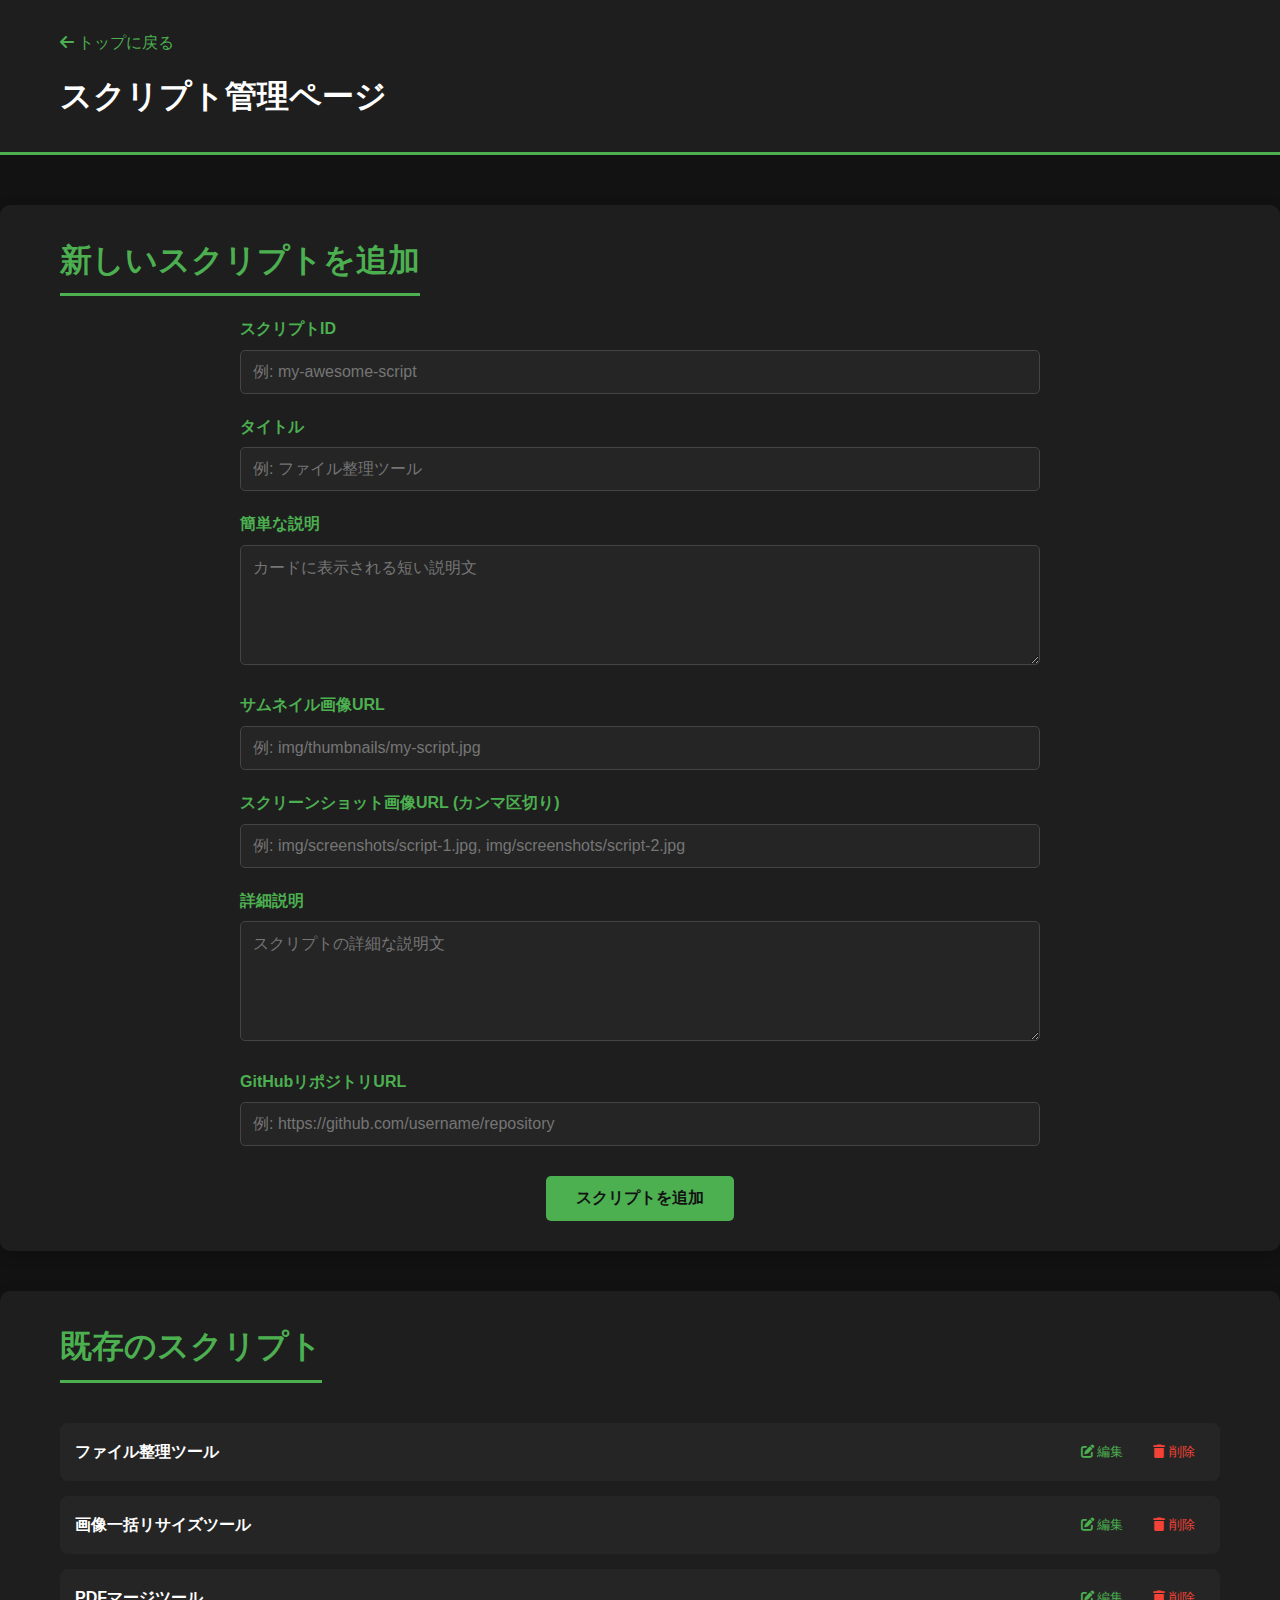
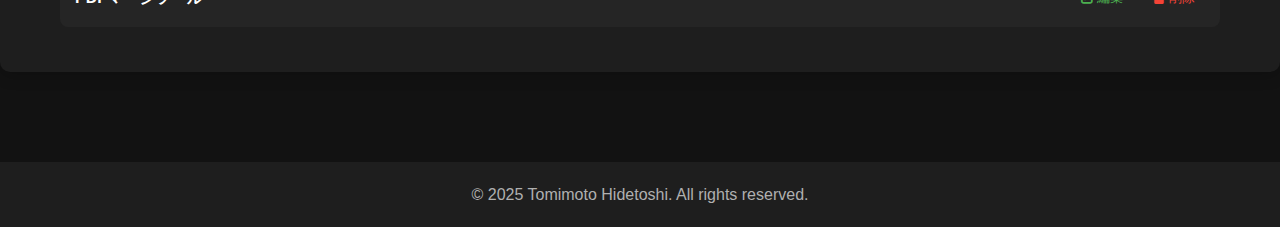
==== admin.html @ 989ba860 "Initial commit" ====
<!DOCTYPE html>
<html lang="ja">
<head>
    <meta charset="UTF-8">
    <meta name="viewport" content="width=device-width, initial-scale=1.0">
    <title>管理ページ - Tomimoto Hidetoshi</title>
    <link rel="stylesheet" href="css/style.css">
    <link rel="stylesheet" href="css/admin.css">
    <link rel="stylesheet" href="https://cdnjs.cloudflare.com/ajax/libs/font-awesome/6.0.0/css/all.min.css">
</head>
<body>
    <header class="sub-header">
        <div class="container">
            <a href="index.html" class="back-link"><i class="fas fa-arrow-left"></i> トップに戻る</a>
            <h1>スクリプト管理ページ</h1>
        </div>
    </header>

    <main>
        <section class="admin-section">
            <div class="container">
                <h2>新しいスクリプトを追加</h2>
                <form id="add-script-form" class="admin-form">
                    <div class="form-group">
                        <label for="script-id">スクリプトID</label>
                        <input type="text" id="script-id" name="script-id" required placeholder="例: my-awesome-script">
                    </div>
                    
                    <div class="form-group">
                        <label for="script-title">タイトル</label>
                        <input type="text" id="script-title" name="script-title" required placeholder="例: ファイル整理ツール">
                    </div>
                    
                    <div class="form-group">
                        <label for="script-description">簡単な説明</label>
                        <textarea id="script-description" name="script-description" required placeholder="カードに表示される短い説明文"></textarea>
                    </div>
                    
                    <div class="form-group">
                        <label for="script-thumbnail">サムネイル画像URL</label>
                        <input type="text" id="script-thumbnail" name="script-thumbnail" required placeholder="例: img/thumbnails/my-script.jpg">
                    </div>
                    
                    <div class="form-group">
                        <label for="script-images">スクリーンショット画像URL (カンマ区切り)</label>
                        <input type="text" id="script-images" name="script-images" required placeholder="例: img/screenshots/script-1.jpg, img/screenshots/script-2.jpg">
                    </div>
                    
                    <div class="form-group">
                        <label for="script-full-description">詳細説明</label>
                        <textarea id="script-full-description" name="script-full-description" required placeholder="スクリプトの詳細な説明文"></textarea>
                    </div>
                    
                    <div class="form-group">
                        <label for="script-github">GitHubリポジトリURL</label>
                        <input type="text" id="script-github" name="script-github" required placeholder="例: https://github.com/username/repository">
                    </div>
                    
                    <div class="form-actions">
                        <button type="submit" class="submit-btn">スクリプトを追加</button>
                    </div>
                </form>
            </div>
        </section>
        
        <section class="admin-section">
            <div class="container">
                <h2>既存のスクリプト</h2>
                <div id="existing-scripts" class="existing-scripts">
                    <!-- 既存のスクリプトはJavaScriptで動的に生成されます -->
                </div>
            </div>
        </section>
    </main>

    <footer>
        <div class="container">
            <p>&copy; 2025 Tomimoto Hidetoshi. All rights reserved.</p>
        </div>
    </footer>

    <script src="js/admin.js"></script>
</body>
</html>
---- css/style.css ----
:root {
    --dark-bg: #121212;
    --dark-surface: #1e1e1e;
    --dark-card: #252525;
    --accent-green: #4caf50;
    --accent-green-light: #81c784;
    --text-primary: #ffffff;
    --text-secondary: #b0b0b0;
}

* {
    margin: 0;
    padding: 0;
    box-sizing: border-box;
}

body {
    font-family: 'Segoe UI', Tahoma, Geneva, Verdana, sans-serif;
    background-color: var(--dark-bg);
    color: var(--text-primary);
    line-height: 1.6;
}

.container {
    max-width: 1200px;
    margin: 0 auto;
    padding: 0 20px;
}

/* Header Styles */
.hero {
    background-color: var(--dark-surface);
    background-image: linear-gradient(45deg, rgba(0, 0, 0, 0.7), rgba(0, 0, 0, 0.7)), url('../img/hero-bg.jpg');
    background-size: cover;
    background-position: center;
    padding: 120px 0;
    text-align: center;
    position: relative;
}

.hero h1 {
    font-size: 3rem;
    margin-bottom: 10px;
    color: var(--text-primary);
}

.subtitle {
    font-size: 1.5rem;
    margin-bottom: 20px;
    color: var(--accent-green);
}

.description {
    font-size: 1.2rem;
    max-width: 700px;
    margin: 0 auto;
    color: var(--text-secondary);
}

.sub-header {
    background-color: var(--dark-surface);
    padding: 30px 0;
    border-bottom: 3px solid var(--accent-green);
}

.back-link {
    color: var(--accent-green);
    text-decoration: none;
    display: inline-block;
    margin-bottom: 15px;
    font-size: 1rem;
    transition: color 0.3s;
}

.back-link:hover {
    color: var(--accent-green-light);
}

/* Main Content Styles */
main {
    padding: 50px 0;
}

section {
    margin-bottom: 60px;
}

h2 {
    font-size: 2rem;
    margin-bottom: 30px;
    color: var(--accent-green);
    position: relative;
    display: inline-block;
}

h2::after {
    content: '';
    position: absolute;
    bottom: -10px;
    left: 0;
    width: 100%;
    height: 3px;
    background-color: var(--accent-green);
}

/* Script Grid Styles */
.script-grid {
    display: grid;
    grid-template-columns: repeat(auto-fill, minmax(300px, 1fr));
    gap: 30px;
}

.script-card {
    background-color: var(--dark-card);
    border-radius: 10px;
    overflow: hidden;
    transition: transform 0.3s, box-shadow 0.3s;
    box-shadow: 0 4px 10px rgba(0, 0, 0, 0.2);
}

.script-card:hover {
    transform: translateY(-5px);
    box-shadow: 0 10px 20px rgba(0, 0, 0, 0.3);
}

.script-card-img {
    width: 100%;
    height: 180px;
    object-fit: cover;
}

.script-card-content {
    padding: 20px;
}

.script-card-title {
    font-size: 1.3rem;
    margin-bottom: 10px;
    color: var(--text-primary);
}

.script-card-description {
    color: var(--text-secondary);
    margin-bottom: 15px;
    display: -webkit-box;
    -webkit-line-clamp: 3;
    -webkit-box-orient: vertical;
    overflow: hidden;
}

.script-card-link {
    display: inline-block;
    background-color: var(--accent-green);
    color: var(--dark-bg);
    text-decoration: none;
    padding: 8px 15px;
    border-radius: 5px;
    font-weight: bold;
    transition: background-color 0.3s;
}

.script-card-link:hover {
    background-color: var(--accent-green-light);
}

/* Script Detail Styles */
.script-detail {
    background-color: var(--dark-surface);
    border-radius: 10px;
    padding: 30px;
    box-shadow: 0 4px 15px rgba(0, 0, 0, 0.2);
}

.script-content {
    margin-bottom: 30px;
}

.script-images {
    display: grid;
    grid-template-columns: repeat(auto-fit, minmax(300px, 1fr));
    gap: 20px;
    margin-bottom: 30px;
}

.script-image {
    width: 100%;
    border-radius: 8px;
    box-shadow: 0 4px 8px rgba(0, 0, 0, 0.2);
}

.script-description {
    line-height: 1.8;
    margin-bottom: 30px;
}

.github-link {
    margin-top: 30px;
    text-align: center;
}

.github-link a {
    display: inline-block;
    background-color: var(--dark-card);
    color: var(--text-primary);
    text-decoration: none;
    padding: 12px 25px;
    border-radius: 5px;
    font-weight: bold;
    border: 2px solid var(--accent-green);
    transition: all 0.3s;
}

.github-link a i {
    margin-right: 8px;
}

.github-link a:hover {
    background-color: var(--accent-green);
    color: var(--dark-bg);
}

/* Contact Styles */
.contact {
    background-color: var(--dark-surface);
    border-radius: 10px;
    padding: 30px;
    text-align: center;
}

.contact-info {
    margin-top: 20px;
}

.social-link {
    display: inline-block;
    color: var(--accent-green);
    text-decoration: none;
    margin: 10px;
    font-size: 1.2rem;
    transition: color 0.3s;
}

.social-link:hover {
    color: var(--accent-green-light);
}

/* Footer Styles */
footer {
    background-color: var(--dark-surface);
    padding: 20px 0;
    text-align: center;
    color: var(--text-secondary);
}

/* Responsive Styles */
@media (max-width: 768px) {
    .hero {
        padding: 80px 0;
    }
    
    .hero h1 {
        font-size: 2.5rem;
    }
    
    .subtitle {
        font-size: 1.2rem;
    }
    
    .script-grid {
        grid-template-columns: repeat(auto-fill, minmax(250px, 1fr));
    }
}

@media (max-width: 480px) {
    .hero h1 {
        font-size: 2rem;
    }
    
    .script-grid {
        grid-template-columns: 1fr;
    }
}
---- css/admin.css ----
/* Admin Page Styles */
.admin-section {
    background-color: var(--dark-surface);
    border-radius: 10px;
    padding: 30px;
    margin-bottom: 40px;
    box-shadow: 0 4px 15px rgba(0, 0, 0, 0.2);
}

.admin-form {
    max-width: 800px;
    margin: 0 auto;
}

.form-group {
    margin-bottom: 20px;
}

.form-group label {
    display: block;
    margin-bottom: 8px;
    font-weight: bold;
    color: var(--accent-green);
}

.form-group input,
.form-group textarea {
    width: 100%;
    padding: 12px;
    border-radius: 5px;
    border: 1px solid #444;
    background-color: var(--dark-card);
    color: var(--text-primary);
    font-size: 1rem;
}

.form-group textarea {
    min-height: 120px;
    resize: vertical;
}

.form-actions {
    margin-top: 30px;
    text-align: center;
}

.submit-btn {
    background-color: var(--accent-green);
    color: var(--dark-bg);
    border: none;
    padding: 12px 30px;
    border-radius: 5px;
    font-size: 1rem;
    font-weight: bold;
    cursor: pointer;
    transition: background-color 0.3s;
}

.submit-btn:hover {
    background-color: var(--accent-green-light);
}

/* Existing Scripts List */
.existing-scripts {
    margin-top: 20px;
}

.script-item {
    background-color: var(--dark-card);
    border-radius: 8px;
    padding: 15px;
    margin-bottom: 15px;
    display: flex;
    justify-content: space-between;
    align-items: center;
}

.script-item-title {
    font-weight: bold;
    color: var(--text-primary);
}

.script-item-actions {
    display: flex;
    gap: 10px;
}

.edit-btn,
.delete-btn {
    background: none;
    border: none;
    cursor: pointer;
    padding: 5px 10px;
    border-radius: 4px;
    transition: background-color 0.3s;
}

.edit-btn {
    color: var(--accent-green);
}

.edit-btn:hover {
    background-color: rgba(76, 175, 80, 0.2);
}

.delete-btn {
    color: #f44336;
}

.delete-btn:hover {
    background-color: rgba(244, 67, 54, 0.2);
}

/* Responsive Styles */
@media (max-width: 768px) {
    .admin-section {
        padding: 20px;
    }
}

@media (max-width: 480px) {
    .script-item {
        flex-direction: column;
        align-items: flex-start;
    }
    
    .script-item-actions {
        margin-top: 10px;
    }
}
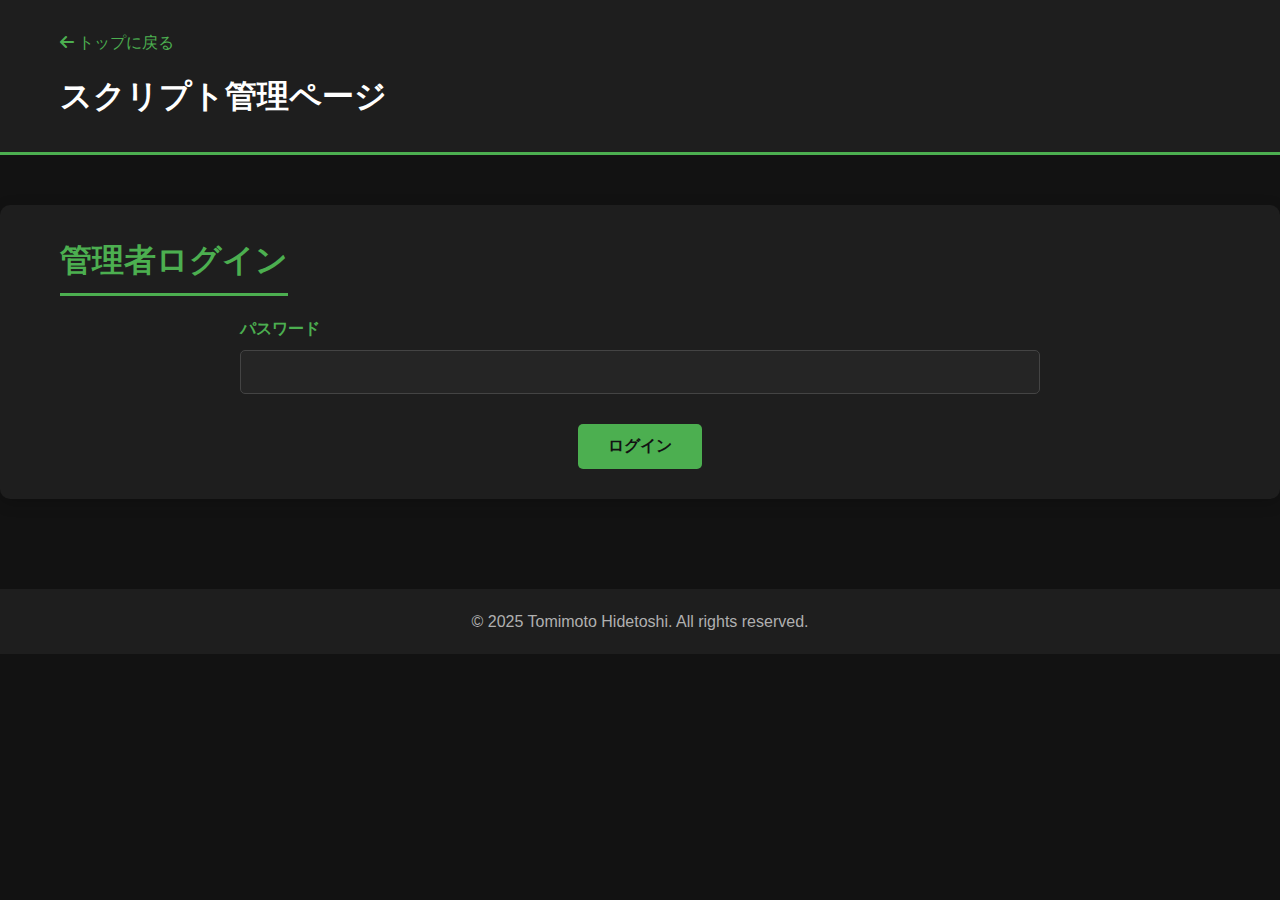
==== commit 7f072de6: "管理機能追加" ====
--- a/admin.html
+++ b/admin.html
@@ -17,60 +17,80 @@
     </header>
 
     <main>
-        <section class="admin-section">
+        <!-- ログイン画面 -->
+        <section id="login-section" class="admin-section">
             <div class="container">
-                <h2>新しいスクリプトを追加</h2>
-                <form id="add-script-form" class="admin-form">
+                <h2>管理者ログイン</h2>
+                <form id="login-form" class="admin-form">
                     <div class="form-group">
-                        <label for="script-id">スクリプトID</label>
-                        <input type="text" id="script-id" name="script-id" required placeholder="例: my-awesome-script">
-                    </div>
-                    
-                    <div class="form-group">
-                        <label for="script-title">タイトル</label>
-                        <input type="text" id="script-title" name="script-title" required placeholder="例: ファイル整理ツール">
-                    </div>
-                    
-                    <div class="form-group">
-                        <label for="script-description">簡単な説明</label>
-                        <textarea id="script-description" name="script-description" required placeholder="カードに表示される短い説明文"></textarea>
-                    </div>
-                    
-                    <div class="form-group">
-                        <label for="script-thumbnail">サムネイル画像URL</label>
-                        <input type="text" id="script-thumbnail" name="script-thumbnail" required placeholder="例: img/thumbnails/my-script.jpg">
-                    </div>
-                    
-                    <div class="form-group">
-                        <label for="script-images">スクリーンショット画像URL (カンマ区切り)</label>
-                        <input type="text" id="script-images" name="script-images" required placeholder="例: img/screenshots/script-1.jpg, img/screenshots/script-2.jpg">
-                    </div>
-                    
-                    <div class="form-group">
-                        <label for="script-full-description">詳細説明</label>
-                        <textarea id="script-full-description" name="script-full-description" required placeholder="スクリプトの詳細な説明文"></textarea>
-                    </div>
-                    
-                    <div class="form-group">
-                        <label for="script-github">GitHubリポジトリURL</label>
-                        <input type="text" id="script-github" name="script-github" required placeholder="例: https://github.com/username/repository">
+                        <label for="password">パスワード</label>
+                        <input type="password" id="password" name="password" required>
                     </div>
                     
                     <div class="form-actions">
-                        <button type="submit" class="submit-btn">スクリプトを追加</button>
+                        <button type="submit" class="submit-btn">ログイン</button>
                     </div>
                 </form>
             </div>
         </section>
         
-        <section class="admin-section">
-            <div class="container">
-                <h2>既存のスクリプト</h2>
-                <div id="existing-scripts" class="existing-scripts">
-                    <!-- 既存のスクリプトはJavaScriptで動的に生成されます -->
+        <!-- 管理画面（最初は非表示） -->
+        <div id="admin-content" style="display: none;">
+            <section class="admin-section">
+                <div class="container">
+                    <h2>新しいスクリプトを追加</h2>
+                    <form id="add-script-form" class="admin-form">
+                        <div class="form-group">
+                            <label for="script-id">スクリプトID</label>
+                            <input type="text" id="script-id" name="script-id" required placeholder="例: my-awesome-script">
+                        </div>
+                        
+                        <div class="form-group">
+                            <label for="script-title">タイトル</label>
+                            <input type="text" id="script-title" name="script-title" required placeholder="例: ファイル整理ツール">
+                        </div>
+                        
+                        <div class="form-group">
+                            <label for="script-description">簡単な説明</label>
+                            <textarea id="script-description" name="script-description" required placeholder="カードに表示される短い説明文"></textarea>
+                        </div>
+                        
+                        <div class="form-group">
+                            <label for="script-thumbnail">サムネイル画像URL</label>
+                            <input type="text" id="script-thumbnail" name="script-thumbnail" required placeholder="例: img/thumbnails/my-script.jpg">
+                        </div>
+                        
+                        <div class="form-group">
+                            <label for="script-images">スクリーンショット画像URL (カンマ区切り)</label>
+                            <input type="text" id="script-images" name="script-images" required placeholder="例: img/screenshots/script-1.jpg, img/screenshots/script-2.jpg">
+                        </div>
+                        
+                        <div class="form-group">
+                            <label for="script-full-description">詳細説明</label>
+                            <textarea id="script-full-description" name="script-full-description" required placeholder="スクリプトの詳細な説明文"></textarea>
+                        </div>
+                        
+                        <div class="form-group">
+                            <label for="script-github">GitHubリポジトリURL</label>
+                            <input type="text" id="script-github" name="script-github" required placeholder="例: https://github.com/username/repository">
+                        </div>
+                        
+                        <div class="form-actions">
+                            <button type="submit" class="submit-btn">スクリプトを追加</button>
+                        </div>
+                    </form>
                 </div>
-            </div>
-        </section>
+            </section>
+            
+            <section class="admin-section">
+                <div class="container">
+                    <h2>既存のスクリプト</h2>
+                    <div id="existing-scripts" class="existing-scripts">
+                        <!-- 既存のスクリプトはJavaScriptで動的に生成されます -->
+                    </div>
+                </div>
+            </section>
+        </div>
     </main>
 
     <footer>
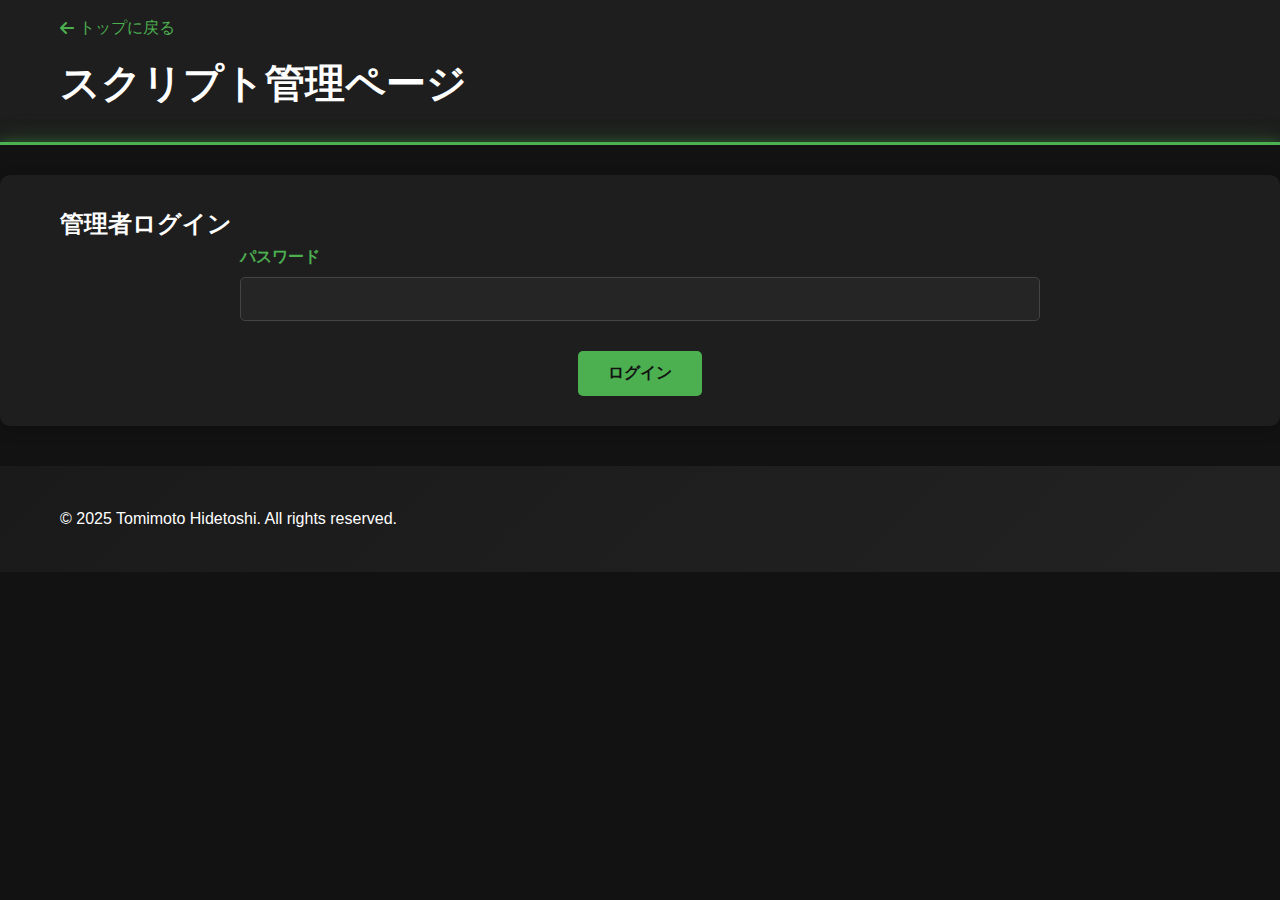
==== commit 196bb8a5: "アプリ分類機能を追加" ====
--- a/admin.html
+++ b/admin.html
@@ -3,10 +3,136 @@
 <head>
     <meta charset="UTF-8">
     <meta name="viewport" content="width=device-width, initial-scale=1.0">
-    <title>管理ページ - Tomimoto Hidetoshi</title>
+    <title>管理画面 - Scripts hub</title>
     <link rel="stylesheet" href="css/style.css">
     <link rel="stylesheet" href="css/admin.css">
     <link rel="stylesheet" href="https://cdnjs.cloudflare.com/ajax/libs/font-awesome/6.0.0/css/all.min.css">
+    <style>
+        .script-item {
+            display: flex;
+            align-items: center;
+            padding: 15px;
+            margin-bottom: 10px;
+            background-color: #333333;
+            border-radius: 5px;
+            border: 1px solid #555;
+            color: white;
+        }
+        
+        .script-item-title {
+            flex-grow: 1;
+            font-weight: bold;
+            font-size: 16px;
+            color: white;
+        }
+        
+        .script-item-actions {
+            display: flex;
+            gap: 10px;
+        }
+        
+        .order-actions {
+            display: flex;
+            gap: 5px;
+            margin-right: 15px;
+        }
+        
+        .order-btn {
+            background-color: #4a90e2;
+            color: white;
+            border: none;
+            border-radius: 3px;
+            padding: 6px 10px;
+            cursor: pointer;
+            font-size: 14px;
+            font-weight: bold;
+        }
+        
+        .order-btn:hover {
+            background-color: #3a7bc8;
+        }
+        
+        .order-btn:disabled {
+            opacity: 0.5;
+            cursor: not-allowed;
+            background-color: #7a7a7a;
+        }
+        
+        .edit-btn {
+            background-color: #4caf50;
+            color: white;
+            border: none;
+            border-radius: 3px;
+            padding: 6px 12px;
+            cursor: pointer;
+            font-weight: bold;
+        }
+        
+        .edit-btn:hover {
+            background-color: #3d8b40;
+        }
+        
+        .delete-btn {
+            background-color: #f44336;
+            color: white;
+            border: none;
+            border-radius: 3px;
+            padding: 6px 12px;
+            cursor: pointer;
+            font-weight: bold;
+        }
+        
+        .delete-btn:hover {
+            background-color: #d32f2f;
+        }
+        
+        .section-description {
+            margin-bottom: 20px;
+            color: #666;
+            font-size: 16px;
+        }
+        
+        .target-apps-container {
+            display: flex;
+            flex-wrap: wrap;
+            gap: 15px;
+            margin-top: 10px;
+        }
+        
+        .app-checkbox {
+            display: flex;
+            align-items: center;
+            background-color: #444;
+            padding: 8px 12px;
+            border-radius: 5px;
+            cursor: pointer;
+        }
+        
+        .app-checkbox:hover {
+            background-color: #555;
+        }
+        
+        .app-checkbox input {
+            margin-right: 8px;
+        }
+        
+        .app-checkbox label {
+            color: white;
+            cursor: pointer;
+        }
+        
+        .target-app-icons {
+            display: flex;
+            gap: 8px;
+            margin-right: 15px;
+        }
+        
+        .app-icon {
+            width: 24px;
+            height: 24px;
+            border-radius: 4px;
+        }
+    </style>
 </head>
 <body>
     <header class="sub-header">
@@ -56,13 +182,13 @@
                         </div>
                         
                         <div class="form-group">
-                            <label for="script-thumbnail">サムネイル画像URL</label>
-                            <input type="text" id="script-thumbnail" name="script-thumbnail" required placeholder="例: img/thumbnails/my-script.jpg">
-                        </div>
-                        
-                        <div class="form-group">
-                            <label for="script-images">スクリーンショット画像URL (カンマ区切り)</label>
-                            <input type="text" id="script-images" name="script-images" required placeholder="例: img/screenshots/script-1.jpg, img/screenshots/script-2.jpg">
+                            <label for="script-thumbnail">サムネイル画像</label>
+                            <input type="text" id="script-thumbnail" name="script-thumbnail" required placeholder="例: my-script.jpg（img/thumbnails/は自動追加されます）">
+                        </div>
+                        
+                        <div class="form-group">
+                            <label for="script-images">スクリーンショット画像 (カンマ区切り)</label>
+                            <input type="text" id="script-images" name="script-images" required placeholder="例: script-1.jpg, script-2.jpg（img/screenshots/は自動追加されます）">
                         </div>
                         
                         <div class="form-group">
@@ -73,6 +199,28 @@
                         <div class="form-group">
                             <label for="script-github">GitHubリポジトリURL</label>
                             <input type="text" id="script-github" name="script-github" required placeholder="例: https://github.com/username/repository">
+                        </div>
+                        
+                        <div class="form-group">
+                            <label>対象アプリ</label>
+                            <div class="target-apps-container">
+                                <div class="app-checkbox">
+                                    <input type="checkbox" id="app-photoshop" name="target-apps" value="photoshop">
+                                    <label for="app-photoshop">Photoshop</label>
+                                </div>
+                                <div class="app-checkbox">
+                                    <input type="checkbox" id="app-blender" name="target-apps" value="blender">
+                                    <label for="app-blender">Blender</label>
+                                </div>
+                                <div class="app-checkbox">
+                                    <input type="checkbox" id="app-figma" name="target-apps" value="figma">
+                                    <label for="app-figma">Figma</label>
+                                </div>
+                                <div class="app-checkbox">
+                                    <input type="checkbox" id="app-chrome" name="target-apps" value="chrome">
+                                    <label for="app-chrome">Chrome</label>
+                                </div>
+                            </div>
                         </div>
                         
                         <div class="form-actions">
@@ -85,6 +233,7 @@
             <section class="admin-section">
                 <div class="container">
                     <h2>既存のスクリプト</h2>
+                    <p class="section-description">スクリプトの順番を変更するには、上下の矢印ボタンを使用してください。</p>
                     <div id="existing-scripts" class="existing-scripts">
                         <!-- 既存のスクリプトはJavaScriptで動的に生成されます -->
                     </div>
--- a/css/style.css
+++ b/css/style.css
@@ -2,8 +2,8 @@
     --dark-bg: #121212;
     --dark-surface: #1e1e1e;
     --dark-card: #252525;
-    --accent-green: #4caf50;
-    --accent-green-light: #81c784;
+    --accent-green: #4CAF50;
+    --accent-green-light: #3e8e41;
     --text-primary: #ffffff;
     --text-secondary: #b0b0b0;
 }
@@ -15,10 +15,10 @@
 }
 
 body {
-    font-family: 'Segoe UI', Tahoma, Geneva, Verdana, sans-serif;
+    font-family: 'Helvetica Neue', Arial, sans-serif;
+    line-height: 1.6;
+    color: var(--text-primary);
     background-color: var(--dark-bg);
-    color: var(--text-primary);
-    line-height: 1.6;
 }
 
 .container {
@@ -27,95 +27,167 @@
     padding: 0 20px;
 }
 
-/* Header Styles */
+/* ヘッダー */
 .hero {
-    background-color: var(--dark-surface);
-    background-image: linear-gradient(45deg, rgba(0, 0, 0, 0.7), rgba(0, 0, 0, 0.7)), url('../img/hero-bg.jpg');
-    background-size: cover;
-    background-position: center;
-    padding: 120px 0;
+    background: linear-gradient(-45deg, #121212, #1e1e1e, #252525, #1a1a1a);
+    background-size: 400% 400%;
+    animation: gradientBG 15s ease infinite;
+    color: var(--text-primary);
+    padding: 100px 0;
     text-align: center;
     position: relative;
+    overflow: hidden;
+}
+
+@keyframes gradientBG {
+    0% {
+        background-position: 0% 50%;
+    }
+    50% {
+        background-position: 100% 50%;
+    }
+    100% {
+        background-position: 0% 50%;
+    }
+}
+
+.particles-container {
+    position: absolute;
+    top: 0;
+    left: 0;
+    width: 100%;
+    height: 100%;
+    z-index: 1;
+}
+
+.hero .container {
+    position: relative;
+    z-index: 2;
 }
 
 .hero h1 {
-    font-size: 3rem;
-    margin-bottom: 10px;
-    color: var(--text-primary);
-}
-
-.subtitle {
+    margin: 0;
+    font-size: 3.5rem;
+    font-weight: 700;
+    position: relative;
+    display: inline-block;
+    animation: fadeInUp 0.8s ease-out forwards;
+}
+
+.hero h1::before {
+    content: "Scripts hub";
+    position: absolute;
+    top: 0;
+    left: 0;
+    width: 100%;
+    height: 100%;
+    background: linear-gradient(90deg, 
+        transparent 0%, 
+        rgba(76, 175, 80, 0.3) 20%, 
+        rgba(255, 255, 255, 0.8) 30%, 
+        rgba(76, 175, 80, 0.3) 40%, 
+        transparent 100%);
+    background-size: 300% 100%;
+    -webkit-background-clip: text;
+    background-clip: text;
+    color: transparent;
+    animation: shimmer 6s ease-in-out infinite 1s;
+}
+
+.byline {
     font-size: 1.5rem;
-    margin-bottom: 20px;
+    font-weight: 400;
+    display: block;
+    margin-top: 5px;
     color: var(--accent-green);
-}
-
-.description {
+    animation: fadeInUp 0.8s ease-out 0.3s forwards;
+    opacity: 0;
+    animation-fill-mode: forwards;
+}
+
+.hero-description {
+    max-width: 600px;
+    margin: 20px auto;
     font-size: 1.2rem;
-    max-width: 700px;
-    margin: 0 auto;
     color: var(--text-secondary);
-}
-
-.sub-header {
-    background-color: var(--dark-surface);
-    padding: 30px 0;
-    border-bottom: 3px solid var(--accent-green);
-}
-
-.back-link {
-    color: var(--accent-green);
+    animation: fadeIn 1s ease-out 0.5s forwards;
+    opacity: 0;
+    line-height: 1.8;
+}
+
+@keyframes fadeIn {
+    from {
+        opacity: 0;
+        transform: translateY(20px);
+    }
+    to {
+        opacity: 1;
+        transform: translateY(0);
+    }
+}
+
+.cta-button {
+    display: inline-block;
+    background-color: var(--accent-green);
+    color: white;
+    padding: 12px 30px;
+    border-radius: 50px;
     text-decoration: none;
+    font-weight: bold;
+    margin-top: 20px;
+    transition: all 0.3s ease;
+    animation: pulse 2s infinite;
+}
+
+.cta-button:hover {
+    background-color: var(--accent-green-light);
+    transform: translateY(-3px);
+    box-shadow: 0 10px 20px rgba(0, 0, 0, 0.2);
+}
+
+@keyframes pulse {
+    0% {
+        transform: scale(1);
+    }
+    50% {
+        transform: scale(1.05);
+    }
+    100% {
+        transform: scale(1);
+    }
+}
+
+/* セクションタイトル */
+.section-title {
+    font-size: 1.8rem;
+    margin-bottom: 30px;
+    color: var(--text-primary);
+    position: relative;
     display: inline-block;
-    margin-bottom: 15px;
-    font-size: 1rem;
-    transition: color 0.3s;
-}
-
-.back-link:hover {
-    color: var(--accent-green-light);
-}
-
-/* Main Content Styles */
-main {
-    padding: 50px 0;
-}
-
-section {
-    margin-bottom: 60px;
-}
-
-h2 {
-    font-size: 2rem;
-    margin-bottom: 30px;
-    color: var(--accent-green);
-    position: relative;
-    display: inline-block;
-}
-
-h2::after {
-    content: '';
-    position: absolute;
-    bottom: -10px;
-    left: 0;
-    width: 100%;
-    height: 3px;
-    background-color: var(--accent-green);
-}
-
-/* Script Grid Styles */
+    animation: slideInFromLeft 0.6s ease-out forwards;
+}
+
+/* スクリプト一覧 */
+.scripts {
+    padding: 60px 0;
+    background-color: var(--dark-bg);
+}
+
 .script-grid {
     display: grid;
     grid-template-columns: repeat(auto-fill, minmax(300px, 1fr));
     gap: 30px;
 }
 
+/* スクリプトカード */
 .script-card {
     background-color: var(--dark-card);
     border-radius: 10px;
     overflow: hidden;
-    transition: transform 0.3s, box-shadow 0.3s;
-    box-shadow: 0 4px 10px rgba(0, 0, 0, 0.2);
+    box-shadow: 0 4px 15px rgba(0, 0, 0, 0.2);
+    transition: transform 0.3s ease, box-shadow 0.3s ease;
+    display: flex;
+    flex-direction: column;
 }
 
 .script-card:hover {
@@ -123,84 +195,269 @@
     box-shadow: 0 10px 20px rgba(0, 0, 0, 0.3);
 }
 
+.script-card-img-container {
+    position: relative;
+    width: 100%;
+    padding-top: 56.25%; /* 16:9のアスペクト比 */
+    background-color: #000;
+    overflow: hidden;
+}
+
 .script-card-img {
-    width: 100%;
-    height: 180px;
-    object-fit: cover;
+    position: absolute;
+    top: 50%;
+    left: 50%;
+    transform: translate(-50%, -50%);
+    width: 100%;
+    height: 100%;
+    object-fit: contain;
 }
 
 .script-card-content {
     padding: 20px;
+    flex-grow: 1;
+    display: flex;
+    flex-direction: column;
 }
 
 .script-card-title {
-    font-size: 1.3rem;
+    margin-top: 0;
     margin-bottom: 10px;
+    font-size: 1.2rem;
     color: var(--text-primary);
 }
 
 .script-card-description {
+    margin-bottom: 15px;
     color: var(--text-secondary);
-    margin-bottom: 15px;
+    font-size: 0.9rem;
     display: -webkit-box;
     -webkit-line-clamp: 3;
+    line-clamp: 3;
     -webkit-box-orient: vertical;
     overflow: hidden;
+    flex-grow: 1;
+}
+
+.script-card-footer {
+    display: flex;
+    justify-content: space-between;
+    align-items: center;
+    margin-top: auto;
+}
+
+.target-app-text {
+    display: flex;
+    flex-wrap: wrap;
+    gap: 6px;
+}
+
+.app-label {
+    font-size: 0.8rem;
+    color: var(--accent-green);
+    padding: 2px 6px;
+    border: 1px solid var(--accent-green);
+    border-radius: 3px;
+    transition: all 0.2s ease;
+}
+
+.app-label:hover {
+    background-color: rgba(76, 175, 80, 0.1);
+}
+
+.admin-app-text {
+    margin-right: 15px;
 }
 
 .script-card-link {
     display: inline-block;
+    padding: 8px 15px;
     background-color: var(--accent-green);
-    color: var(--dark-bg);
+    color: var(--text-primary);
     text-decoration: none;
-    padding: 8px 15px;
-    border-radius: 5px;
-    font-weight: bold;
-    transition: background-color 0.3s;
+    border-radius: 4px;
+    font-size: 0.9rem;
+    transition: background-color 0.3s ease;
+    align-self: flex-end;
 }
 
 .script-card-link:hover {
     background-color: var(--accent-green-light);
 }
 
-/* Script Detail Styles */
+/* スクリプト詳細 */
 .script-detail {
+    margin-bottom: 60px;
+    padding-top: 60px;
+}
+
+.sub-header {
     background-color: var(--dark-surface);
-    border-radius: 10px;
-    padding: 30px;
-    box-shadow: 0 4px 15px rgba(0, 0, 0, 0.2);
+    padding: 15px 0 30px 0;
+    position: relative;
+    overflow: hidden;
+}
+
+.sub-header::after {
+    content: '';
+    position: absolute;
+    bottom: 0;
+    left: 0;
+    width: 100%;
+    height: 3px;
+    background: var(--accent-green);
+    box-shadow: 
+        0 0 10px rgba(76, 175, 80, 0.7),
+        0 0 20px rgba(76, 175, 80, 0.5),
+        0 0 30px rgba(76, 175, 80, 0.3);
+    z-index: 1;
+    animation: glowingLine 2s ease-in-out infinite;
+}
+
+@keyframes glowingLine {
+    0%, 100% {
+        box-shadow: 
+            0 0 10px rgba(76, 175, 80, 0.7),
+            0 0 20px rgba(76, 175, 80, 0.5),
+            0 0 30px rgba(76, 175, 80, 0.3);
+    }
+    50% {
+        box-shadow: 
+            0 0 15px rgba(76, 175, 80, 0.9),
+            0 0 30px rgba(76, 175, 80, 0.7),
+            0 0 45px rgba(76, 175, 80, 0.5);
+    }
+}
+
+.header-content {
+    display: flex;
+    flex-direction: column;
+    gap: 20px;
+    position: relative;
+    z-index: 2;
+}
+
+.sub-header h1 {
+    margin: 0;
+    font-size: 2.5rem;
+    color: var(--text-primary);
+    position: relative;
+    display: block;
+    animation: fadeInUp 0.8s ease-out forwards;
+    white-space: nowrap;
+    padding-top: 10px;
+}
+
+.back-link {
+    color: var(--accent-green);
+    text-decoration: none;
+    font-size: 1rem;
+    display: inline-flex;
+    align-items: center;
+    transition: color 0.3s ease;
+}
+
+.back-link i {
+    margin-right: 5px;
+}
+
+.back-link:hover {
+    color: var(--text-primary);
 }
 
 .script-content {
     margin-bottom: 30px;
 }
 
-.script-images {
+.script-layout {
     display: grid;
-    grid-template-columns: repeat(auto-fit, minmax(300px, 1fr));
-    gap: 20px;
-    margin-bottom: 30px;
-}
-
-.script-image {
-    width: 100%;
+    grid-template-columns: 1fr 1fr;
+    gap: 30px;
+}
+
+.script-gallery {
+    width: 100%;
+    animation: fadeInUp 0.8s ease-out 0.2s forwards;
+    opacity: 0;
+    animation-fill-mode: forwards;
+}
+
+.main-image-container {
+    position: relative;
+    width: 100%;
+    margin-bottom: 15px;
+    background-color: #000;
     border-radius: 8px;
-    box-shadow: 0 4px 8px rgba(0, 0, 0, 0.2);
+    overflow: hidden;
+}
+
+.main-image {
+    position: relative;
+    width: 100%;
+    padding-top: 56.25%;
+    overflow: hidden;
+}
+
+.main-image img {
+    position: absolute;
+    top: 0;
+    left: 0;
+    width: 100%;
+    height: 100%;
+    object-fit: contain;
+    background-color: #000;
+}
+
+.thumbnail-container {
+    display: flex;
+    flex-wrap: wrap;
+    gap: 10px;
+    margin-top: 10px;
+}
+
+.thumbnail {
+    width: 80px;
+    height: 45px;
+    border-radius: 4px;
+    cursor: pointer;
+    overflow: hidden;
+    border: 2px solid transparent;
+    background-color: #000;
+    transition: border-color 0.3s;
+}
+
+.thumbnail.active {
+    border-color: var(--accent-green);
+}
+
+.thumbnail img {
+    width: 100%;
+    height: 100%;
+    object-fit: contain;
+}
+
+.script-info {
+    display: flex;
+    flex-direction: column;
+    animation: fadeInUp 0.8s ease-out 0.4s forwards;
+    opacity: 0;
+    animation-fill-mode: forwards;
 }
 
 .script-description {
     line-height: 1.8;
     margin-bottom: 30px;
+    color: var(--text-primary);
 }
 
 .github-link {
-    margin-top: 30px;
-    text-align: center;
+    margin-top: auto;
+    text-align: right;
 }
 
 .github-link a {
     display: inline-block;
-    background-color: var(--dark-card);
+    background-color: var(--dark-surface);
     color: var(--text-primary);
     text-decoration: none;
     padding: 12px 25px;
@@ -219,61 +476,140 @@
     color: var(--dark-bg);
 }
 
-/* Contact Styles */
-.contact {
-    background-color: var(--dark-surface);
-    border-radius: 10px;
-    padding: 30px;
+main {
+    background-color: var(--dark-bg);
+    padding-top: 30px;
+}
+
+/* ライセンスセクション */
+/* 削除されたセクションのスタイル */
+
+/* フッター */
+footer {
+    background: linear-gradient(-45deg, #121212, #1e1e1e, #252525, #1a1a1a);
+    background-size: 400% 400%;
+    animation: gradientBG 15s ease infinite;
+    color: var(--text-primary);
+    padding: 40px 0;
+    position: relative;
+    overflow: hidden;
+}
+
+.footer-content {
+    display: flex;
+    flex-direction: column;
+    align-items: center;
+    position: relative;
+    z-index: 2;
+}
+
+.contact-section {
+    margin-bottom: 30px;
     text-align: center;
 }
 
+.contact-section .section-title {
+    color: var(--text-primary);
+    margin-bottom: 20px;
+}
+
 .contact-info {
-    margin-top: 20px;
+    display: flex;
+    justify-content: center;
+    gap: 20px;
 }
 
 .social-link {
-    display: inline-block;
+    display: inline-flex;
+    align-items: center;
     color: var(--accent-green);
     text-decoration: none;
-    margin: 10px;
+    margin-right: 20px;
+    transition: color 0.3s ease;
+}
+
+.social-link i {
+    margin-right: 8px;
     font-size: 1.2rem;
-    transition: color 0.3s;
 }
 
 .social-link:hover {
-    color: var(--accent-green-light);
-}
-
-/* Footer Styles */
-footer {
-    background-color: var(--dark-surface);
-    padding: 20px 0;
-    text-align: center;
+    color: var(--text-primary);
+}
+
+.contact-text {
+    display: inline-flex;
+    align-items: center;
+    color: var(--accent-green);
+    margin-right: 20px;
+    cursor: default;
+}
+
+.contact-text i {
+    margin-right: 8px;
+    font-size: 1.2rem;
+}
+
+.copyright {
+    margin: 0;
+    font-size: 0.9rem;
     color: var(--text-secondary);
+}
+
+/* アニメーション */
+@keyframes fadeInUp {
+    from {
+        opacity: 0;
+        transform: translateY(20px);
+    }
+    to {
+        opacity: 1;
+        transform: translateY(0);
+    }
+}
+
+@keyframes slideInFromLeft {
+    from {
+        opacity: 0;
+        transform: translateX(-30px);
+    }
+    to {
+        opacity: 1;
+        transform: translateX(0);
+    }
+}
+
+@keyframes shimmer {
+    0% {
+        background-position: -100% 0;
+    }
+    100% {
+        background-position: 200% 0;
+    }
 }
 
 /* Responsive Styles */
 @media (max-width: 768px) {
     .hero {
-        padding: 80px 0;
+        padding: 40px 0;
     }
     
     .hero h1 {
-        font-size: 2.5rem;
-    }
-    
-    .subtitle {
-        font-size: 1.2rem;
+        font-size: 2rem;
     }
     
     .script-grid {
         grid-template-columns: repeat(auto-fill, minmax(250px, 1fr));
     }
+    
+    .script-layout {
+        grid-template-columns: 1fr;
+    }
 }
 
 @media (max-width: 480px) {
     .hero h1 {
-        font-size: 2rem;
+        font-size: 1.5rem;
     }
     
     .script-grid {
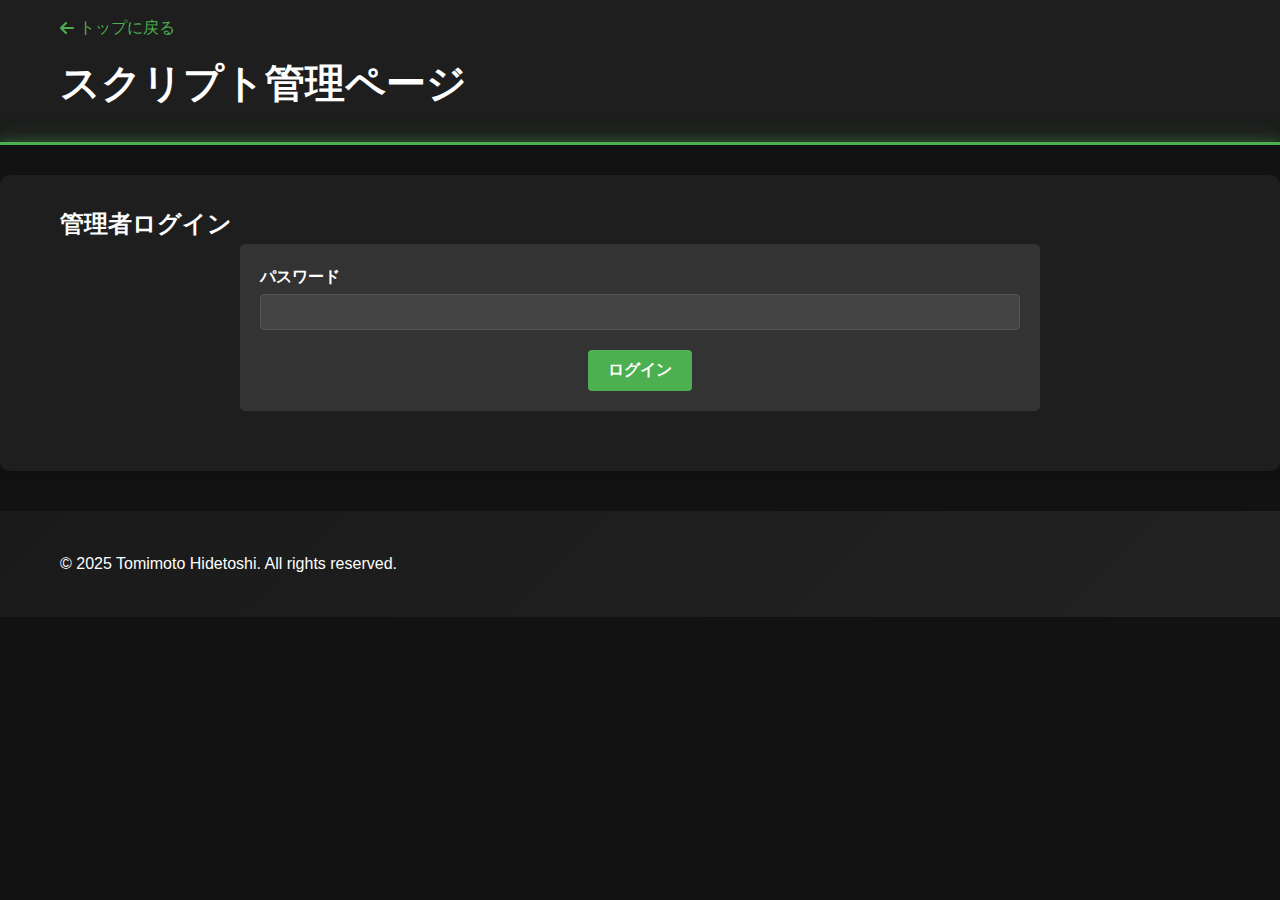
==== commit d0a8e165: "データ保存機能の修正" ====
--- a/admin.html
+++ b/admin.html
@@ -7,132 +7,6 @@
     <link rel="stylesheet" href="css/style.css">
     <link rel="stylesheet" href="css/admin.css">
     <link rel="stylesheet" href="https://cdnjs.cloudflare.com/ajax/libs/font-awesome/6.0.0/css/all.min.css">
-    <style>
-        .script-item {
-            display: flex;
-            align-items: center;
-            padding: 15px;
-            margin-bottom: 10px;
-            background-color: #333333;
-            border-radius: 5px;
-            border: 1px solid #555;
-            color: white;
-        }
-        
-        .script-item-title {
-            flex-grow: 1;
-            font-weight: bold;
-            font-size: 16px;
-            color: white;
-        }
-        
-        .script-item-actions {
-            display: flex;
-            gap: 10px;
-        }
-        
-        .order-actions {
-            display: flex;
-            gap: 5px;
-            margin-right: 15px;
-        }
-        
-        .order-btn {
-            background-color: #4a90e2;
-            color: white;
-            border: none;
-            border-radius: 3px;
-            padding: 6px 10px;
-            cursor: pointer;
-            font-size: 14px;
-            font-weight: bold;
-        }
-        
-        .order-btn:hover {
-            background-color: #3a7bc8;
-        }
-        
-        .order-btn:disabled {
-            opacity: 0.5;
-            cursor: not-allowed;
-            background-color: #7a7a7a;
-        }
-        
-        .edit-btn {
-            background-color: #4caf50;
-            color: white;
-            border: none;
-            border-radius: 3px;
-            padding: 6px 12px;
-            cursor: pointer;
-            font-weight: bold;
-        }
-        
-        .edit-btn:hover {
-            background-color: #3d8b40;
-        }
-        
-        .delete-btn {
-            background-color: #f44336;
-            color: white;
-            border: none;
-            border-radius: 3px;
-            padding: 6px 12px;
-            cursor: pointer;
-            font-weight: bold;
-        }
-        
-        .delete-btn:hover {
-            background-color: #d32f2f;
-        }
-        
-        .section-description {
-            margin-bottom: 20px;
-            color: #666;
-            font-size: 16px;
-        }
-        
-        .target-apps-container {
-            display: flex;
-            flex-wrap: wrap;
-            gap: 15px;
-            margin-top: 10px;
-        }
-        
-        .app-checkbox {
-            display: flex;
-            align-items: center;
-            background-color: #444;
-            padding: 8px 12px;
-            border-radius: 5px;
-            cursor: pointer;
-        }
-        
-        .app-checkbox:hover {
-            background-color: #555;
-        }
-        
-        .app-checkbox input {
-            margin-right: 8px;
-        }
-        
-        .app-checkbox label {
-            color: white;
-            cursor: pointer;
-        }
-        
-        .target-app-icons {
-            display: flex;
-            gap: 8px;
-            margin-right: 15px;
-        }
-        
-        .app-icon {
-            width: 24px;
-            height: 24px;
-            border-radius: 4px;
-        }
-    </style>
 </head>
 <body>
     <header class="sub-header">
@@ -237,6 +111,13 @@
                     <div id="existing-scripts" class="existing-scripts">
                         <!-- 既存のスクリプトはJavaScriptで動的に生成されます -->
                     </div>
+                    
+                    <!-- JSONファイルダウンロードセクション -->
+                    <div class="json-download-section">
+                        <h3>データのエクスポート</h3>
+                        <p>現在のスクリプトデータをJSONファイルとしてダウンロードできます。ダウンロードしたファイルを「data/scripts.json」として保存し、GitHubにアップロードすることで、すべてのデバイスで同じデータを共有できます。</p>
+                        <button id="download-json-btn" class="download-json-btn">JSONファイルをダウンロード</button>
+                    </div>
                 </div>
             </section>
         </div>
--- a/css/admin.css
+++ b/css/admin.css
@@ -10,10 +10,15 @@
 .admin-form {
     max-width: 800px;
     margin: 0 auto;
+    background-color: #333333;
+    padding: 20px;
+    border-radius: 5px;
+    margin-bottom: 30px;
 }
 
 .form-group {
     margin-bottom: 20px;
+    margin-bottom: 15px;
 }
 
 .form-group label {
@@ -21,6 +26,10 @@
     margin-bottom: 8px;
     font-weight: bold;
     color: var(--accent-green);
+    display: block;
+    margin-bottom: 5px;
+    color: white;
+    font-weight: bold;
 }
 
 .form-group input,
@@ -32,16 +41,25 @@
     background-color: var(--dark-card);
     color: var(--text-primary);
     font-size: 1rem;
+    width: 100%;
+    padding: 8px;
+    border: 1px solid #555;
+    border-radius: 4px;
+    background-color: #444;
+    color: white;
 }
 
 .form-group textarea {
     min-height: 120px;
     resize: vertical;
+    min-height: 100px;
+    resize: vertical;
 }
 
 .form-actions {
     margin-top: 30px;
     text-align: center;
+    margin-top: 20px;
 }
 
 .submit-btn {
@@ -54,10 +72,19 @@
     font-weight: bold;
     cursor: pointer;
     transition: background-color 0.3s;
+    background-color: var(--accent-green);
+    color: white;
+    border: none;
+    padding: 10px 20px;
+    border-radius: 4px;
+    cursor: pointer;
+    font-weight: bold;
+    transition: background-color 0.3s;
 }
 
 .submit-btn:hover {
     background-color: var(--accent-green-light);
+    background-color: #3d8b40;
 }
 
 /* Existing Scripts List */
@@ -73,11 +100,23 @@
     display: flex;
     justify-content: space-between;
     align-items: center;
+    display: flex;
+    align-items: center;
+    padding: 15px;
+    margin-bottom: 10px;
+    background-color: #333333;
+    border-radius: 5px;
+    border: 1px solid #555;
+    color: white;
 }
 
 .script-item-title {
     font-weight: bold;
     color: var(--text-primary);
+    flex-grow: 1;
+    font-weight: bold;
+    font-size: 16px;
+    color: white;
 }
 
 .script-item-actions {
@@ -97,18 +136,168 @@
 
 .edit-btn {
     color: var(--accent-green);
+    background-color: #4caf50;
+    color: white;
+    border: none;
+    border-radius: 3px;
+    padding: 6px 12px;
+    cursor: pointer;
+    font-weight: bold;
 }
 
 .edit-btn:hover {
     background-color: rgba(76, 175, 80, 0.2);
+    background-color: #3d8b40;
 }
 
 .delete-btn {
     color: #f44336;
+    background-color: #f44336;
+    color: white;
+    border: none;
+    border-radius: 3px;
+    padding: 6px 12px;
+    cursor: pointer;
+    font-weight: bold;
 }
 
 .delete-btn:hover {
     background-color: rgba(244, 67, 54, 0.2);
+    background-color: #d32f2f;
+}
+
+.order-actions {
+    display: flex;
+    gap: 5px;
+    margin-right: 15px;
+}
+
+.order-btn {
+    background-color: #4a90e2;
+    color: white;
+    border: none;
+    border-radius: 3px;
+    padding: 6px 10px;
+    cursor: pointer;
+    font-size: 14px;
+    font-weight: bold;
+}
+
+.order-btn:hover {
+    background-color: #3a7bc8;
+}
+
+.order-btn:disabled {
+    opacity: 0.5;
+    cursor: not-allowed;
+    background-color: #7a7a7a;
+}
+
+.section-description {
+    margin-bottom: 20px;
+    color: #666;
+    font-size: 16px;
+}
+
+.target-apps-container {
+    display: flex;
+    flex-wrap: wrap;
+    gap: 15px;
+    margin-top: 10px;
+}
+
+.app-checkbox {
+    display: flex;
+    align-items: center;
+    background-color: #444;
+    padding: 8px 12px;
+    border-radius: 5px;
+    cursor: pointer;
+}
+
+.app-checkbox:hover {
+    background-color: #555;
+}
+
+.app-checkbox input {
+    margin-right: 8px;
+}
+
+.app-checkbox label {
+    color: white;
+    cursor: pointer;
+}
+
+.target-app-icons {
+    display: flex;
+    gap: 8px;
+    margin-right: 15px;
+}
+
+.app-icon {
+    width: 24px;
+    height: 24px;
+    border-radius: 4px;
+}
+
+/* JSONダウンロードセクション */
+.json-download-section {
+    margin-top: 30px;
+    padding: 15px;
+    background-color: #333;
+    border: 1px solid var(--accent-green);
+    border-radius: 5px;
+}
+
+.json-download-section h3 {
+    color: var(--accent-green);
+    margin-top: 0;
+    margin-bottom: 10px;
+}
+
+.json-download-section p {
+    margin-bottom: 15px;
+}
+
+.download-json-btn {
+    display: inline-block;
+    padding: 8px 15px;
+    background-color: var(--accent-green);
+    color: white;
+    text-decoration: none;
+    border-radius: 4px;
+    font-weight: bold;
+    border: none;
+    cursor: pointer;
+    transition: background-color 0.3s;
+}
+
+.download-json-btn:hover {
+    background-color: #3d8b40;
+}
+
+/* JSONダウンロード通知 */
+.download-json-container {
+    margin: 20px 0;
+}
+
+.download-json-notification {
+    margin-top: 20px;
+    padding: 15px;
+    background-color: #333;
+    border: 1px solid var(--accent-green);
+    border-radius: 5px;
+    color: white;
+    animation: highlight-notification 1s ease-in-out;
+}
+
+@keyframes highlight-notification {
+    0% { background-color: var(--accent-green); }
+    100% { background-color: #333; }
+}
+
+.download-json-notification p {
+    margin-bottom: 10px;
 }
 
 /* Responsive Styles */
